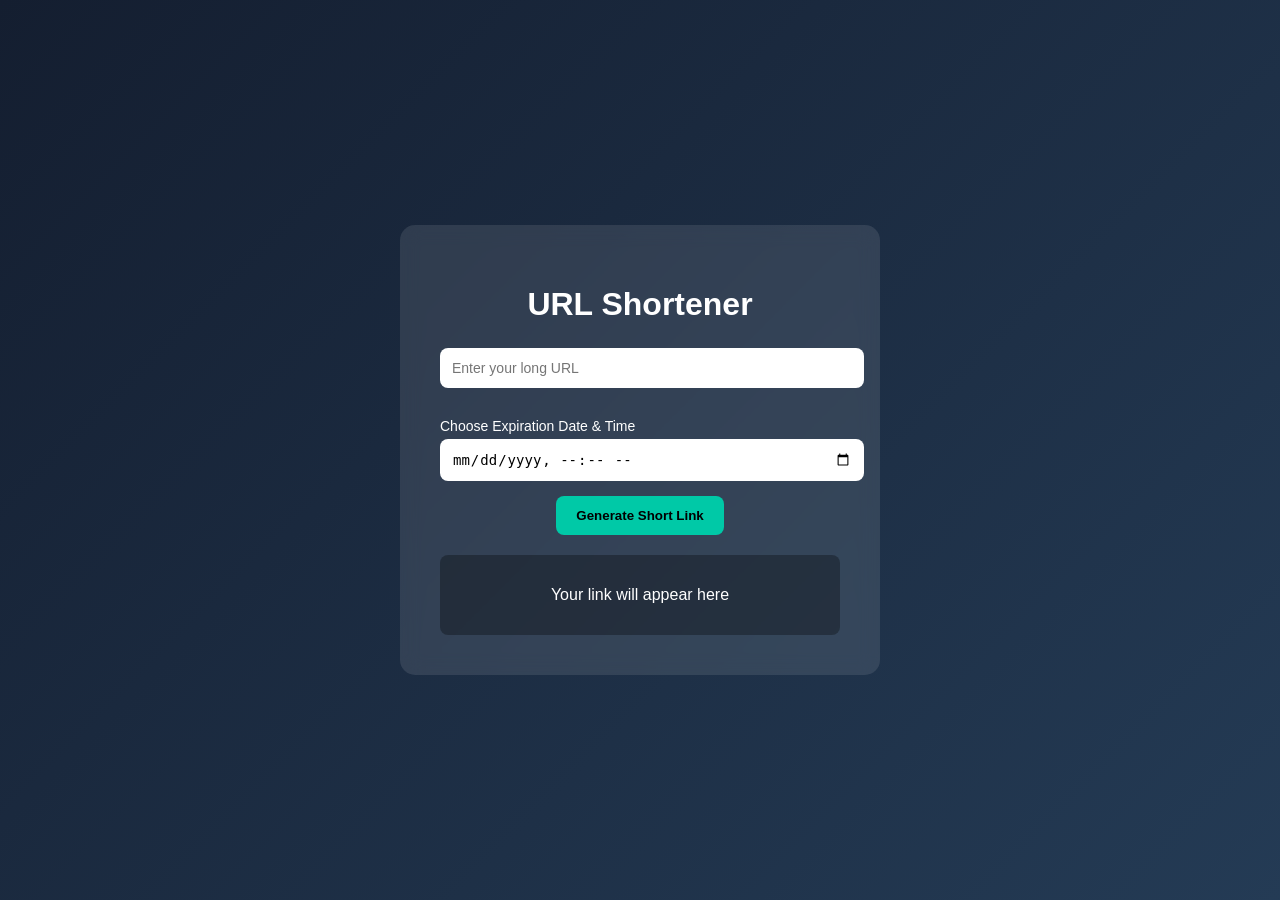
==== frontend/index.html @ c301a92e "project files added" ====
<!DOCTYPE html>
<html lang="en">

<head>
    <meta charset="UTF-8">
    <title>URL Shortener</title>
    <link rel="stylesheet" href="style.css">
</head>

<body>

    <div class="container">
        <h1>URL Shortener</h1>

        <input type="text" id="longUrl" placeholder="Enter your long URL">

        <label class="label">Choose Expiration Date & Time</label>
        <input type="datetime-local" id="expiry">

        <button onclick="shorten()">Generate Short Link</button>

        <div class="result" id="resultBox">
            <p>Your link will appear here</p>
        </div>
    </div>

    <script>
        async function shorten() {

            const longUrl = document.getElementById("longUrl").value.trim();
            const expiry = document.getElementById("expiry").value;
            const resultBox = document.getElementById("resultBox");

            if (longUrl === "") {
                resultBox.innerHTML = "<p style='color:red;'>Enter a URL</p>";
                return;
            }

            if (expiry === "") {
                resultBox.innerHTML = "<p style='color:red;'>Select expiration date</p>";
                return;
            }

            try {
                const response = await fetch("http://localhost:8080/generate", {
                    method: "POST",
                    headers: {
                        "Content-Type": "application/json"
                    },
                    body: JSON.stringify({
                        url: longUrl,
                        expirationDate: expiry
                    })
                });

                const data = await response.json();

                console.log(data);

                if (data.shortLink) {
                    const fullUrl = "http://localhost:8080/" + data.shortLink;

                    resultBox.innerHTML = `
                <h3>Shortened URL</h3>
                <a href="${fullUrl}" target="_blank">${fullUrl}</a>
                <p>Expires on: ${data.expirationDate}</p>
            `;
                } else {
                    resultBox.innerHTML =
                        `<p style="color:red;">${data.error}</p>`;
                }

            } catch (err) {
                resultBox.innerHTML =
                    "<p style='color:red;'>Server not reachable</p>";
            }
        }
    </script>

</body>

</html>
---- frontend/style.css ----
body {
    margin: 0;
    font-family: Arial, Helvetica, sans-serif;
    background: linear-gradient(135deg, #141e30, #243b55);
    height: 100vh;
    display: flex;
    justify-content: center;
    align-items: center;
    color: white;
}

.container {
    background: rgba(255, 255, 255, 0.1);
    padding: 40px;
    border-radius: 15px;
    text-align: center;
    width: 400px;
    backdrop-filter: blur(10px);
}

h1 {
    margin-bottom: 25px;
}

input {
    width: 100%;
    padding: 12px;
    border-radius: 8px;
    border: none;
    margin-bottom: 15px;
    font-size: 14px;
}

button {
    background: #00c9a7;
    border: none;
    padding: 12px 20px;
    border-radius: 8px;
    color: black;
    font-weight: bold;
    cursor: pointer;
    transition: 0.3s;
}

button:hover {
    background: #00ffcc;
}

.result {
    margin-top: 20px;
    padding: 15px;
    background: rgba(0, 0, 0, 0.3);
    border-radius: 8px;
}

a {
    color: #00ffcc;
    font-weight: bold;
    text-decoration: none;
}

.error {
    color: #ff6b6b;
    margin: 0;
}

.label {
    display: block;
    margin-top: 15px;
    margin-bottom: 5px;
    font-size: 14px;
    text-align: left;
}
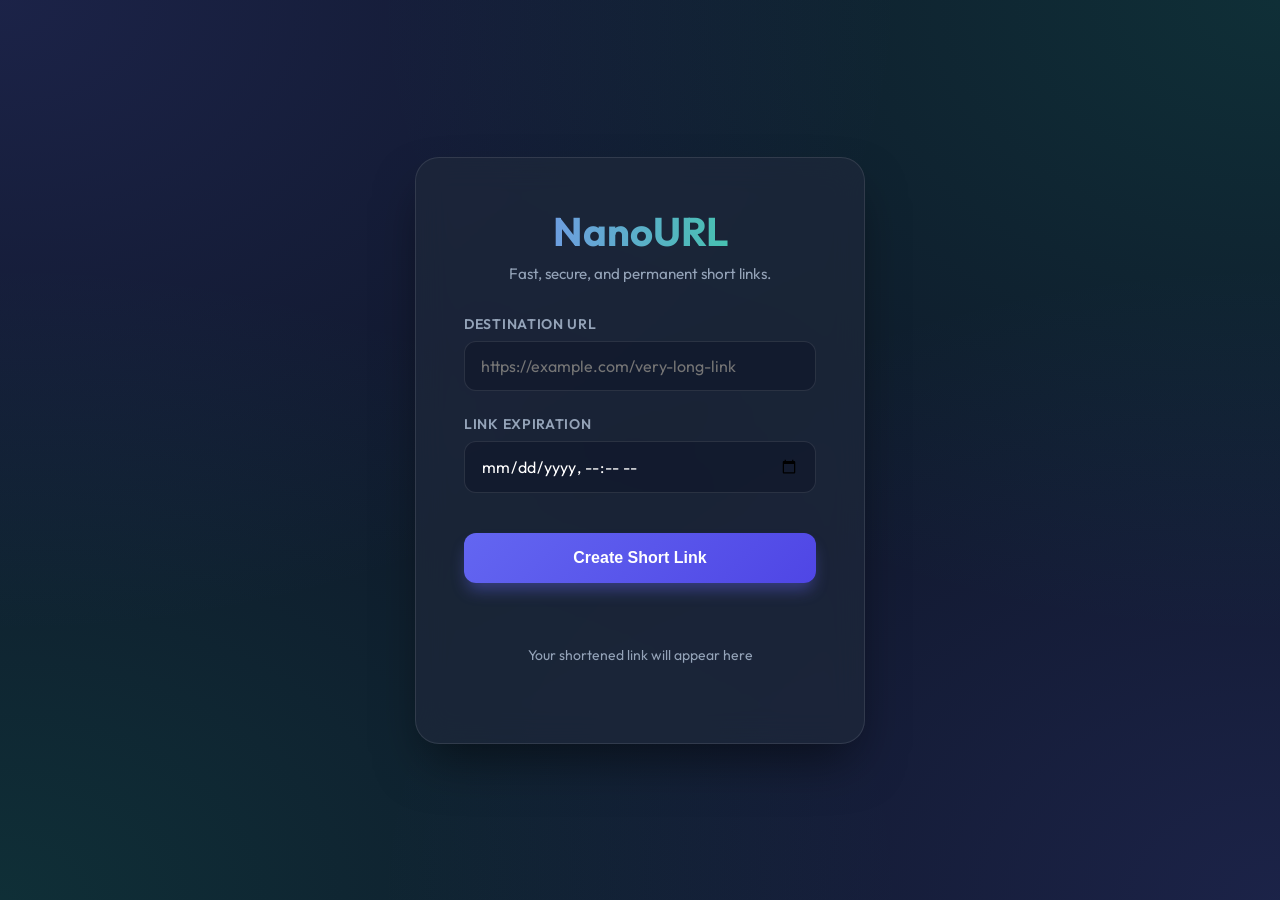
==== commit c627da88: "docker file added" ====
--- a/frontend/index.html
+++ b/frontend/index.html
@@ -3,43 +3,53 @@
 
 <head>
     <meta charset="UTF-8">
-    <title>URL Shortener</title>
+    <meta name="viewport" content="width=device-width, initial-scale=1.0">
+    <title>NanoURL | Premium URL Shortener</title>
     <link rel="stylesheet" href="style.css">
 </head>
 
 <body>
 
     <div class="container">
-        <h1>URL Shortener</h1>
+        <h1>NanoURL</h1>
+        <p class="subtitle">Fast, secure, and permanent short links.</p>
 
-        <input type="text" id="longUrl" placeholder="Enter your long URL">
+        <div class="input-group">
+            <label class="label" for="longUrl">Destination URL</label>
+            <input type="text" id="longUrl" placeholder="https://example.com/very-long-link">
+        </div>
 
-        <label class="label">Choose Expiration Date & Time</label>
-        <input type="datetime-local" id="expiry">
+        <div class="input-group">
+            <label class="label" for="expiry">Link Expiration</label>
+            <input type="datetime-local" id="expiry">
+        </div>
 
-        <button onclick="shorten()">Generate Short Link</button>
+        <button onclick="shorten()">Create Short Link</button>
 
-        <div class="result" id="resultBox">
-            <p>Your link will appear here</p>
+        <div class="result-area" id="resultBox">
+            <!-- Results will appear here -->
+            <p style="color: var(--text-muted); font-size: 0.875rem;">Your shortened link will appear here</p>
         </div>
     </div>
 
     <script>
         async function shorten() {
-
             const longUrl = document.getElementById("longUrl").value.trim();
             const expiry = document.getElementById("expiry").value;
             const resultBox = document.getElementById("resultBox");
 
             if (longUrl === "") {
-                resultBox.innerHTML = "<p style='color:red;'>Enter a URL</p>";
+                resultBox.innerHTML = "<p class='error-msg'>Please enter a destination URL</p>";
                 return;
             }
 
             if (expiry === "") {
-                resultBox.innerHTML = "<p style='color:red;'>Select expiration date</p>";
+                resultBox.innerHTML = "<p class='error-msg'>Please select an expiration date</p>";
                 return;
             }
+
+            // Show loading state
+            resultBox.innerHTML = "<p style='color: var(--text-muted);'>Generating...</p>";
 
             try {
                 const response = await fetch("http://localhost:8080/generate", {
@@ -55,24 +65,23 @@
 
                 const data = await response.json();
 
-                console.log(data);
-
                 if (data.shortLink) {
                     const fullUrl = "http://localhost:8080/" + data.shortLink;
+                    const date = new Date(data.expirationDate).toLocaleString();
 
                     resultBox.innerHTML = `
-                <h3>Shortened URL</h3>
-                <a href="${fullUrl}" target="_blank">${fullUrl}</a>
-                <p>Expires on: ${data.expirationDate}</p>
-            `;
+                        <div class="result-card">
+                            <h3>Shortened URL</h3>
+                            <a href="${fullUrl}" target="_blank">${fullUrl}</a>
+                            <p>Active until: ${date}</p>
+                        </div>
+                    `;
                 } else {
-                    resultBox.innerHTML =
-                        `<p style="color:red;">${data.error}</p>`;
+                    resultBox.innerHTML = `<p class='error-msg'>${data.error || 'Failed to create link'}</p>`;
                 }
 
             } catch (err) {
-                resultBox.innerHTML =
-                    "<p style='color:red;'>Server not reachable</p>";
+                resultBox.innerHTML = "<p class='error-msg'>Server connection failed. Is the backend running?</p>";
             }
         }
     </script>
--- a/frontend/style.css
+++ b/frontend/style.css
@@ -1,73 +1,178 @@
+@import url('https://fonts.googleapis.com/css2?family=Outfit:wght@300;400;600;700&display=swap');
+
+:root {
+    --primary: #6366f1;
+    --primary-hover: #4f46e5;
+    --accent: #10b981;
+    --bg-dark: #0f172a;
+    --card-bg: rgba(30, 41, 59, 0.7);
+    --text-main: #f8fafc;
+    --text-muted: #94a3b8;
+    --glass-border: rgba(255, 255, 255, 0.1);
+}
+
+* {
+    margin: 0;
+    padding: 0;
+    box-sizing: border-box;
+}
+
 body {
-    margin: 0;
-    font-family: Arial, Helvetica, sans-serif;
-    background: linear-gradient(135deg, #141e30, #243b55);
+    font-family: 'Outfit', sans-serif;
+    background: var(--bg-dark);
+    background-image: 
+        radial-gradient(at 0% 0%, rgba(99, 102, 241, 0.15) 0px, transparent 50%),
+        radial-gradient(at 100% 0%, rgba(16, 185, 129, 0.15) 0px, transparent 50%),
+        radial-gradient(at 100% 100%, rgba(99, 102, 241, 0.15) 0px, transparent 50%),
+        radial-gradient(at 0% 100%, rgba(16, 185, 129, 0.15) 0px, transparent 50%);
     height: 100vh;
     display: flex;
     justify-content: center;
     align-items: center;
-    color: white;
+    color: var(--text-main);
+    overflow: hidden;
 }
 
 .container {
-    background: rgba(255, 255, 255, 0.1);
-    padding: 40px;
-    border-radius: 15px;
+    background: var(--card-bg);
+    padding: 3rem;
+    border-radius: 24px;
+    box-shadow: 0 25px 50px -12px rgba(0, 0, 0, 0.5);
+    backdrop-filter: blur(16px);
+    border: 1px solid var(--glass-border);
+    width: 100%;
+    max-width: 450px;
     text-align: center;
-    width: 400px;
-    backdrop-filter: blur(10px);
+    animation: fadeIn 0.8s ease-out;
+}
+
+@keyframes fadeIn {
+    from { opacity: 0; transform: translateY(20px); }
+    to { opacity: 1; transform: translateY(0); }
 }
 
 h1 {
-    margin-bottom: 25px;
+    font-size: 2.5rem;
+    font-weight: 700;
+    margin-bottom: 0.5rem;
+    background: linear-gradient(to right, #818cf8, #34d399);
+    -webkit-background-clip: text;
+    -webkit-text-fill-color: transparent;
+}
+
+p.subtitle {
+    color: var(--text-muted);
+    font-size: 0.95rem;
+    margin-bottom: 2rem;
+}
+
+.input-group {
+    text-align: left;
+    margin-bottom: 1.5rem;
+}
+
+.label {
+    display: block;
+    margin-bottom: 0.5rem;
+    font-size: 0.875rem;
+    font-weight: 600;
+    color: var(--text-muted);
+    text-transform: uppercase;
+    letter-spacing: 0.05em;
 }
 
 input {
     width: 100%;
-    padding: 12px;
-    border-radius: 8px;
-    border: none;
-    margin-bottom: 15px;
-    font-size: 14px;
+    padding: 14px 16px;
+    background: rgba(15, 23, 42, 0.6);
+    border: 1px solid var(--glass-border);
+    border-radius: 12px;
+    color: white;
+    font-size: 1rem;
+    font-family: inherit;
+    transition: all 0.3s ease;
+}
+
+input:focus {
+    outline: none;
+    border-color: var(--primary);
+    box-shadow: 0 0 0 4px rgba(99, 102, 241, 0.2);
+    background: rgba(15, 23, 42, 0.8);
 }
 
 button {
-    background: #00c9a7;
+    width: 100%;
+    background: linear-gradient(135deg, var(--primary), var(--primary-hover));
+    color: white;
     border: none;
-    padding: 12px 20px;
-    border-radius: 8px;
-    color: black;
-    font-weight: bold;
+    padding: 16px;
+    border-radius: 12px;
+    font-size: 1rem;
+    font-weight: 600;
     cursor: pointer;
-    transition: 0.3s;
+    transition: all 0.3s cubic-bezier(0.4, 0, 0.2, 1);
+    box-shadow: 0 10px 15px -3px rgba(99, 102, 241, 0.4);
+    margin-top: 1rem;
 }
 
 button:hover {
-    background: #00ffcc;
+    transform: translateY(-2px);
+    box-shadow: 0 20px 25px -5px rgba(99, 102, 241, 0.5);
+    filter: brightness(1.1);
 }
 
-.result {
-    margin-top: 20px;
-    padding: 15px;
-    background: rgba(0, 0, 0, 0.3);
-    border-radius: 8px;
+button:active {
+    transform: translateY(0);
 }
 
-a {
-    color: #00ffcc;
-    font-weight: bold;
-    text-decoration: none;
+.result-area {
+    margin-top: 2rem;
+    min-height: 80px;
+    display: flex;
+    flex-direction: column;
+    justify-content: center;
 }
 
-.error {
-    color: #ff6b6b;
-    margin: 0;
+.result-card {
+    background: rgba(15, 23, 42, 0.4);
+    border: 1px dashed var(--glass-border);
+    padding: 20px;
+    border-radius: 16px;
+    animation: slideIn 0.5s ease-out;
 }
 
-.label {
+@keyframes slideIn {
+    from { opacity: 0; scale: 0.95; }
+    to { opacity: 1; scale: 1; }
+}
+
+.result-card h3 {
+    font-size: 0.875rem;
+    color: var(--text-muted);
+    margin-bottom: 0.5rem;
+}
+
+.result-card a {
+    color: #34d399;
+    font-size: 1.125rem;
+    font-weight: 600;
+    text-decoration: none;
+    word-break: break-all;
     display: block;
-    margin-top: 15px;
-    margin-bottom: 5px;
-    font-size: 14px;
-    text-align: left;
+    margin-bottom: 0.5rem;
+}
+
+.result-card a:hover {
+    text-decoration: underline;
+}
+
+.result-card p {
+    font-size: 0.75rem;
+    color: var(--text-muted);
+}
+
+.error-msg {
+    color: #ef4444;
+    font-size: 0.875rem;
+    font-weight: 500;
 }
